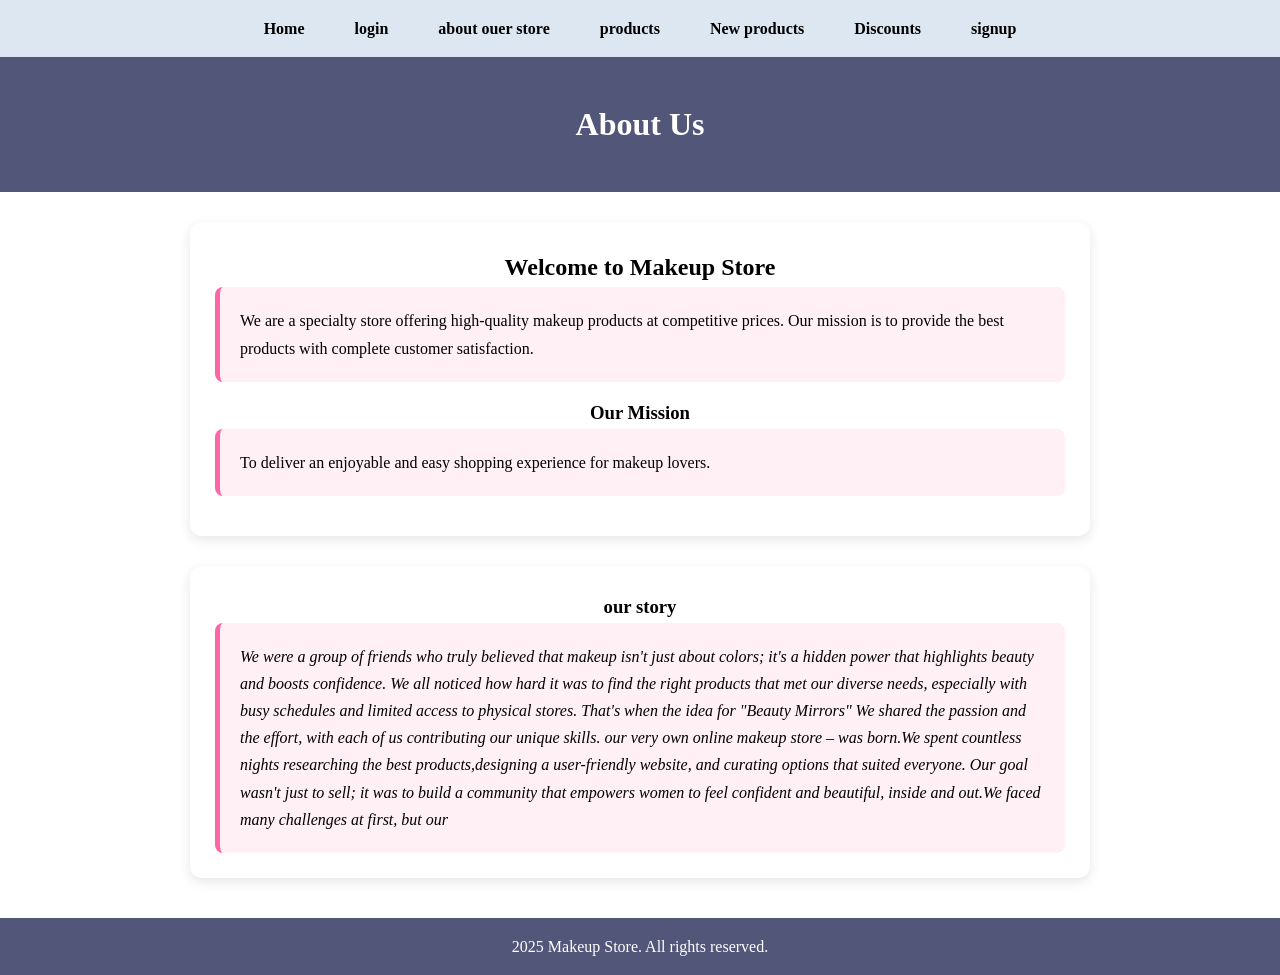
==== Html/about us.html @ 25f3e4ab "Add files via upload" ====
<!DOCTYPE html>
<html lang="en">

<head>
    <meta charset="UTF-8">
    <meta name="viewport" content="width=device-width, initial-scale=1.0">
    <link rel="stylesheet" href="../css/style.css">
    <title>about us</title>
</head>

<body>
    <div class="navbar">
        <nav>
            <ul>
                <li><a href="index.html" target="_blank">Home</a></li>
                <li><a href="login.html" target="_blank">login</a></li>
                <li><a href="about us.html" target="_blank">about ouer store</a> </li>
                <li><a href="product.html" target="_blank">products</a></i>
                <li><a href="New products.html" target="_blank"> New products</a></li>
                <li><a href="Discount.html">Discounts</a></li>
                <li><a href="signup.html" target="_blank">signup</a></li>
            </ul>
        </nav>
    </div>
    <section>
        <h1>About Us</h1>
    </section>
    <div class="content1">
        <h2>Welcome to Makeup Store</h2>
        <p>We are a specialty store offering high-quality makeup products at competitive prices. Our mission is to
            provide the best products with complete customer satisfaction.</p>
        <h3>Our Mission</h3>
        <p>To deliver an enjoyable and easy shopping experience for makeup lovers.</p>
    </div>
    <div class="content1">
        <h3>our story</h3>
        <div class="story ">
            We were a group of friends who truly believed that makeup isn't just about colors; it's a hidden power that
            highlights beauty and boosts
            confidence.
            We all noticed how hard it was to find the right products that met our diverse needs, especially with busy
            schedules and limited access
            to physical stores. That's when the idea for "Beauty Mirrors" We shared the passion and the effort, with
            each of us contributing our
            unique skills. our very own online makeup store – was born.We spent countless nights researching the best
            products,designing a user-friendly
            website, and curating options that suited everyone. Our goal wasn't just to sell; it was to build a
            community that empowers women to feel
            confident and beautiful, inside and out.We faced many challenges at first, but our
        </div>
    </div>
    <footer>
        <p>2025 Makeup Store. All rights reserved.</p>
    </footer>
</body>

</html>
---- css/style.css ----
* {
    margin: 0;
    padding: 0;
    box-sizing: border-box;
}

body {
    background-color: oklab(100% 0 -0.00011);
    line-height: 1.7;
    direction: ltr;
}

ul {
    list-style: none;
}

a {
    text-decoration: none;
}

img,
video {
    max-width: 100%;
    height: auto;
    display: block;
}

/* ----------------- Header ----------------- */
header {
    height: 95vh;
    background: url(../img/تنزيل.jpg) center center/cover no-repeat;
}

.navbar {
    width: 100%;
    background-color: rgb(220, 231, 241);
    padding: 15px 20px;
}

nav ul {
    display: flex;
    justify-content: center;
    align-items: center;
    gap: 20px;
    flex-wrap: wrap;
}

nav ul li a {
    padding: 10px 15px;
    color: rgb(0, 0, 0);
    font-weight: 600;
    transition: 0.3s;
}

nav ul li a:hover {
    border-bottom: 3px solid rgb(245, 243, 243);
    color: #cc0066;
}

header .content {
    display: flex;
    flex-direction: column;
    justify-content: center;
    align-items: center;
    height: 75%;
    text-align: center;
}

header .content h1 {
    font-size: 40px;
}

header .content p {
    margin: 20px 0 40px;
    font-size: 24px;
}

/* ----------------- Video Section ----------------- */
.video-container {
    display: flex;
    justify-content: center;
    gap: 20px;
    flex-wrap: wrap;
    padding: 20px;
}

.video-container video {
    width: 300px;
    height: 300px;
    object-fit: cover;
    border-radius: 10px;
}

/* ----------------- Opinions Section ----------------- */
#section-opinion-HO {
    width: 90%;
    margin: auto;
    text-align: center;
    padding: 60px 20px;
    background: rgba(62, 51, 51, 0.1);
}

.row-div {
    margin-top: 5%;
    display: flex;
    justify-content: space-between;
    gap: 20px;
    flex-wrap: wrap;
}

.user-opin {
    flex: 1;
    min-width: 250px;
    background: #d1e6f3;
    border-radius: 10px;
    padding: 20px;
}

/* ----------------- Footer ----------------- */
.footer-section {
    background-color: rgb(82, 86, 121);
    text-align: center;
    padding: 20px;
}

.footer-section p {
    color: aliceblue;
}

/* ----------------- Discount Page ----------------- */
.product-container {
    display: flex;
    background-color: rgb(255, 233, 233);
    flex-wrap: wrap;
    justify-content: center;
    padding: 20px;
    gap: 20px;
}


.product-item {
    flex: 1 1 250px;
    max-width: 300px;
    background-color: #e9eaf3;
    border-radius: 8px;
    box-shadow: 0 4px 6px rgba(0, 0, 0, 0.1);
    overflow: hidden;
    text-align: center;
    transition: transform 0.3s ease, box-shadow 0.3s ease;
}

.product-item img {
    display: flex;
    flex-direction: column;
    width: 100%;
    height: 200px;
    object-fit: cover;
    transition: transform 0.3s ease;
}

.product-item p {
    padding: 15px;
    font-size: 18px;
    color: #333;
}

.product-item p del {
    color: red;
}

.product-item p b {
    color: green;
}

.product-item:hover {
    transform: translateY(-10px);
}

.product-item:hover img {
    transform: scale(1.1);
}

/* ----------------- About Store ----------------- */
section {
    text-align: center;
    padding: 40px 20px;
    background: rgb(82, 86, 121);
}

section h1 {
    font-size: 2rem;
    color: #ffffff;
}

.content1 {
    max-width: 900px;
    margin: 30px auto;
    padding: 25px;
    background: #fff;
    border-radius: 12px;
    box-shadow: 0 4px 12px rgba(0, 0, 0, 0.1);
}

.content1 p {
    margin-bottom: 15px;
    background: #fff0f5;
    padding: 20px;
    border-left: 5px solid #ff66a3;
    border-radius: 8px;
}

.content1 h2,
h3 {
    text-align: center;
}

.story {
    background: #fff0f5;
    padding: 20px;
    border-left: 5px solid #ff66a3;
    border-radius: 8px;
    font-style: italic;
}

footer {
    background: rgb(82, 86, 121);
    color: #fff;
    text-align: center;
    padding: 15px;
    margin-top: 40px;
}

/* ----------------- Login Form ----------------- */
form {
    background: #fff;
    padding: 30px 40px;
    border-radius: 12px;
    box-shadow: 0 4px 12px rgba(0, 0, 0, 0.2);
    width: 100%;
    max-width: 350px;
    text-align: center;
    margin: 100px auto;
}

form h2 {
    margin-bottom: 20px;
    color: #cc0066;
}

input {
    width: 100%;
    padding: 10px;
    margin-bottom: 15px;
    border: 1px solid #ccc;
    border-radius: 8px;
    outline: none;
    transition: 0.3s;
}

button {
    background: #cc0066;
    color: #fff;
    border: none;
    padding: 12px;
    width: 100%;
    border-radius: 8px;
    cursor: pointer;
    font-size: 1rem;
    transition: 0.3s;
}

/* ----------------- Responsive ----------------- */
@media (max-width: 992px) {
    header .content h1 {
        font-size: 30px;
    }

    header .content p {
        font-size: 20px;
    }
}

@media (max-width: 768px) {
    .row-div {
        flex-direction: column;
        align-items: center;
    }

    .video-container video {
        width: 90%;
        height: auto;
    }

    nav ul {
        flex-direction: column;
        gap: 15px;
    }
}

@media (max-width: 480px) {
    header .content h1 {
        font-size: 24px;
    }

    header .content p {
        font-size: 16px;
    }

    form {
        padding: 20px;
    }
}


/* script button */

.color-buttons {
    position: fixed;
    bottom: 20px;
  
    right: 20px;
  
    background-color: #4CAF50;
    padding: 15px;
    border-radius: 50%;
    border: none;
    cursor: pointer;
    
}
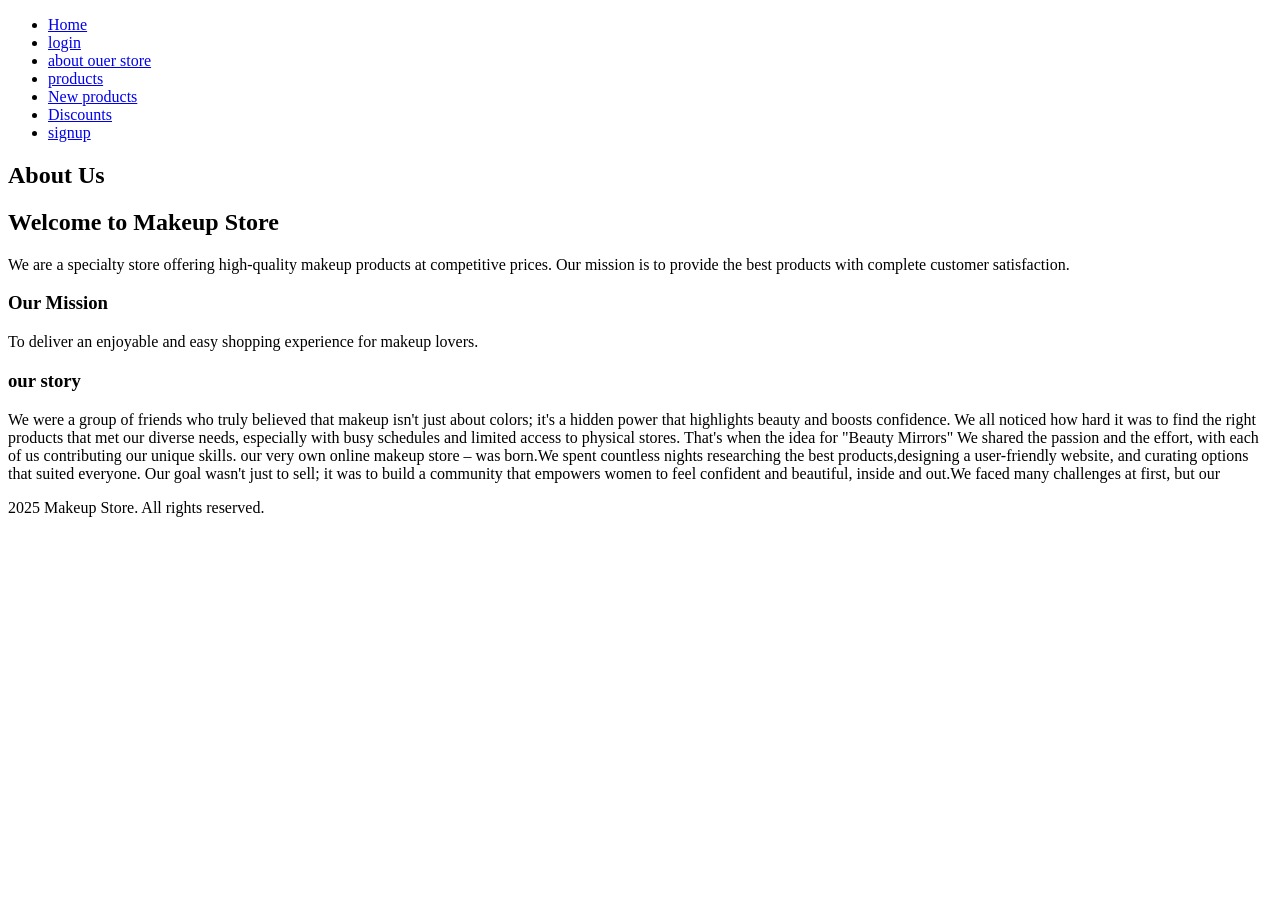
==== commit 94376b43: "Add files via upload" ====
--- a/Html/about us.html
+++ b/Html/about us.html
@@ -4,7 +4,7 @@
 <head>
     <meta charset="UTF-8">
     <meta name="viewport" content="width=device-width, initial-scale=1.0">
-    <link rel="stylesheet" href="../css/style.css">
+    <link rel="stylesheet" href="./css/style.css">
     <title>about us</title>
 </head>
 
